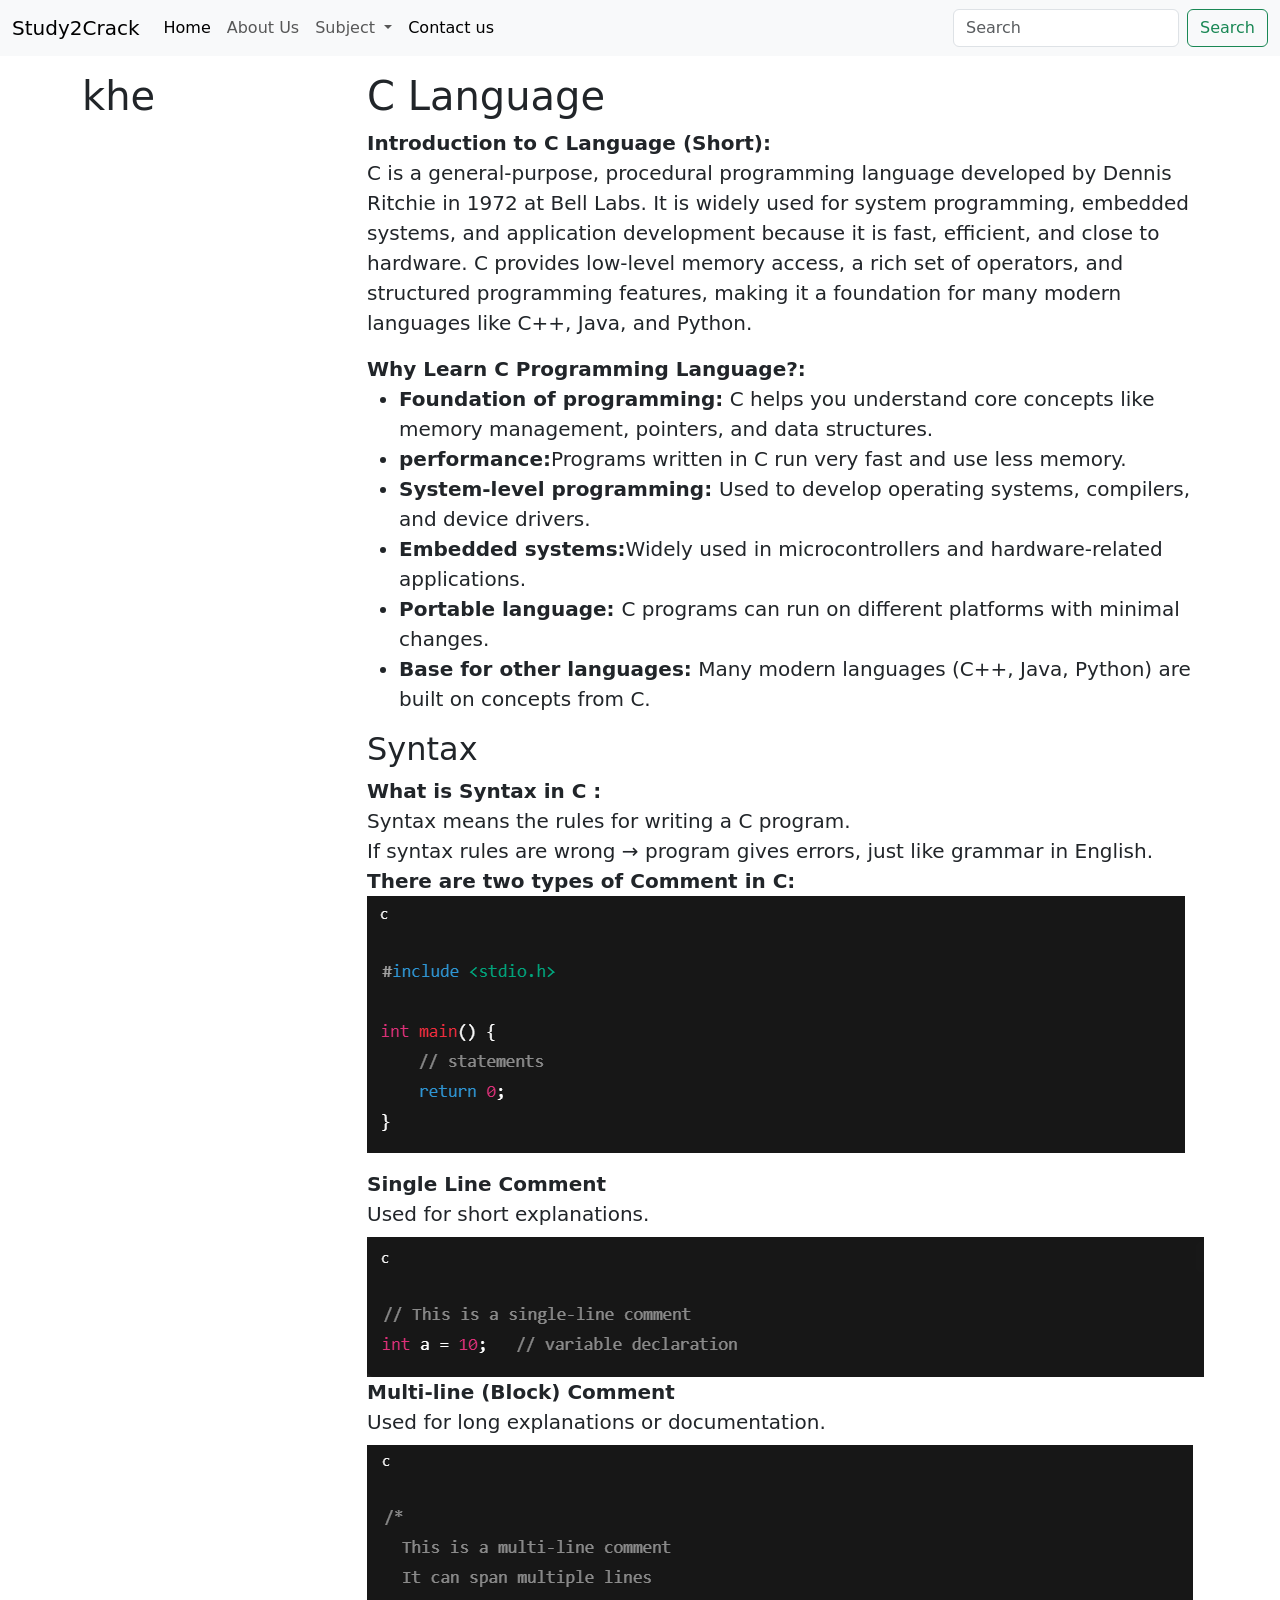
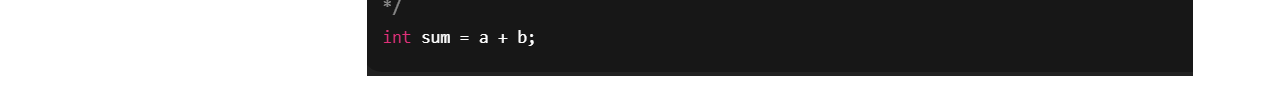
==== c.html @ bc07d354 "Basic Structure is created" ====
<!DOCTYPE html>
<html lang="en">
<head>
    <meta charset="UTF-8">
    <meta name="viewport" content="width=device-width, initial-scale=1.0">
    <title>Study2Crack</title>
     <link
      href="https://cdn.jsdelivr.net/npm/bootstrap@5.0.2/dist/css/bootstrap.min.css"
      rel="stylesheet"
      integrity="sha384-EVSTQN3/azprG1Anm3QDgpJLIm9Nao0Yz1ztcQTwFspd3yD65VohhpuuCOmLASjC"
      crossorigin="anonymous"
    />
</head>
<body>
     <nav class="navbar navbar-expand-lg navbar-light bg-light">
      <div class="container-fluid">
        <a class="navbar-brand" href="#">Study2Crack</a>
        <button
          class="navbar-toggler"
          type="button"
          data-bs-toggle="collapse"
          data-bs-target="#navbarSupportedContent"
          aria-controls="navbarSupportedContent"
          aria-expanded="false"
          aria-label="Toggle navigation">
          <span class="navbar-toggler-icon"></span>
        </button>
        <div class="collapse navbar-collapse" id="navbarSupportedContent">
          <ul class="navbar-nav me-auto mb-2 mb-lg-0">
            <li class="nav-item">
              <a class="nav-link active" aria-current="page" href="#">Home</a>
            </li>
            <li class="nav-item">
              <a class="nav-link" href="about.html">About Us</a>
            </li>
            <li class="nav-item dropdown">
              <a
                class="nav-link dropdown-toggle"
                href="#"
                id="navbarDropdown"
                role="button"
                data-bs-toggle="dropdown"
                aria-expanded="false"
              >
                Subject
              </a>
              <ul class="dropdown-menu" aria-labelledby="navbarDropdown">
                <li><a class="dropdown-item" href="c.html">C</a></li>
                <li><a class="dropdown-item" href="c_sharp.html">C#</a></li>
                <li><a class="dropdown-item" href="sql.html">SQL</a></li>
                <li><a class="dropdown-item" href="html.html">HTML</a></li>
                <li><a class="dropdown-item" href="css.html">CSS</a></li>
                <li><a class="dropdown-item" href="javascript.html">Java Script</a></li>
              </ul>
            </li>
            <li class="nav-item">
              <a class="nav-link active" aria-current="page" href="contact.html"
                >Contact us</a
              >
            </li>
          </ul>
          <form class="d-flex">
            <input
              class="form-control me-2"
              type="search"
              placeholder="Search"
              aria-label="Search"
            />
            <button class="btn btn-outline-success" type="submit">
              Search
            </button>
          </form>
        </div>
      </div>
    </nav>


    <div class="container mt-3">
            <div class="row">
                <div class="col-md-3">
                    <h1>khe
                    </h1>
                </div>
                 <div class="col-md-9">
                    <h1>C Language</h1>
                    <div class="fs-5">
                        <b>Introduction to C Language (Short): </b> <br>
                        <p>
                            C is a general-purpose, procedural programming language developed by Dennis Ritchie in 1972 at Bell Labs. It is widely used for system programming, embedded systems, and application development because it is fast, efficient, and close to hardware. C provides low-level memory access, a rich set of operators, and structured programming features, making it a foundation for many modern languages like C++, Java, and Python.
                        </p>
                    </div>
                    <div class="fs-5">
                        <b>Why Learn C Programming Language?: </b> <br>
                        <ul>
                            <li><b>Foundation of programming:</b> C helps you understand core concepts like memory management, pointers, and data structures.</li>
                            <li><b>performance:</b>Programs written in C run very fast and use less memory.</li>
                            <li><b>System-level programming: </b>Used to develop operating systems, compilers, and device drivers.</li>
                            <li><b>Embedded systems:</b>Widely used in microcontrollers and hardware-related applications.</li>
                            <li><b>Portable language: </b>C programs can run on different platforms with minimal changes.</li>
                            <li><b>Base for other languages:</b> Many modern languages (C++, Java, Python) are built on concepts from C.</li>
                        </ul> 
                    </div>
                    <div>
                        <h2>Syntax</h2>
                        <p class="fs-5"><b>What is Syntax in C :</b> <br>
                            Syntax means the rules for writing a C program. <br>
                            If syntax rules are wrong → program gives errors, just like grammar in English. <br>
                            <b>There are two types of Comment in C:</b>
                            <img src="img/C_Syntax.png" alt="">
                            <dl class="fs-5">
                                 <dt>Single Line Comment</dt>
                                <dd>Used for short explanations.</dd>
                                <img src="img/Single_comment.png" alt="">
                                <dt>Multi-line (Block) Comment</dt>
                                <dd>Used for long explanations or documentation.</dd>
                                <img src="img/Mult_Line_comment.png" alt="">
                            </dl>
                        </p>
                    </div>
                </div>
                
            </div>
        </div>



















    <script
      src="https://cdn.jsdelivr.net/npm/@popperjs/core@2.9.2/dist/umd/popper.min.js"
      integrity="sha384-IQsoLXl5PILFhosVNubq5LC7Qb9DXgDA9i+tQ8Zj3iwWAwPtgFTxbJ8NT4GN1R8p"
      crossorigin="anonymous"
    ></script>
    <script
      src="https://cdn.jsdelivr.net/npm/bootstrap@5.0.2/dist/js/bootstrap.min.js"
      integrity="sha384-cVKIPhGWiC2Al4u+LWgxfKTRIcfu0JTxR+EQDz/bgldoEyl4H0zUF0QKbrJ0EcQF"
      crossorigin="anonymous"
    ></script>
</body>
</html>
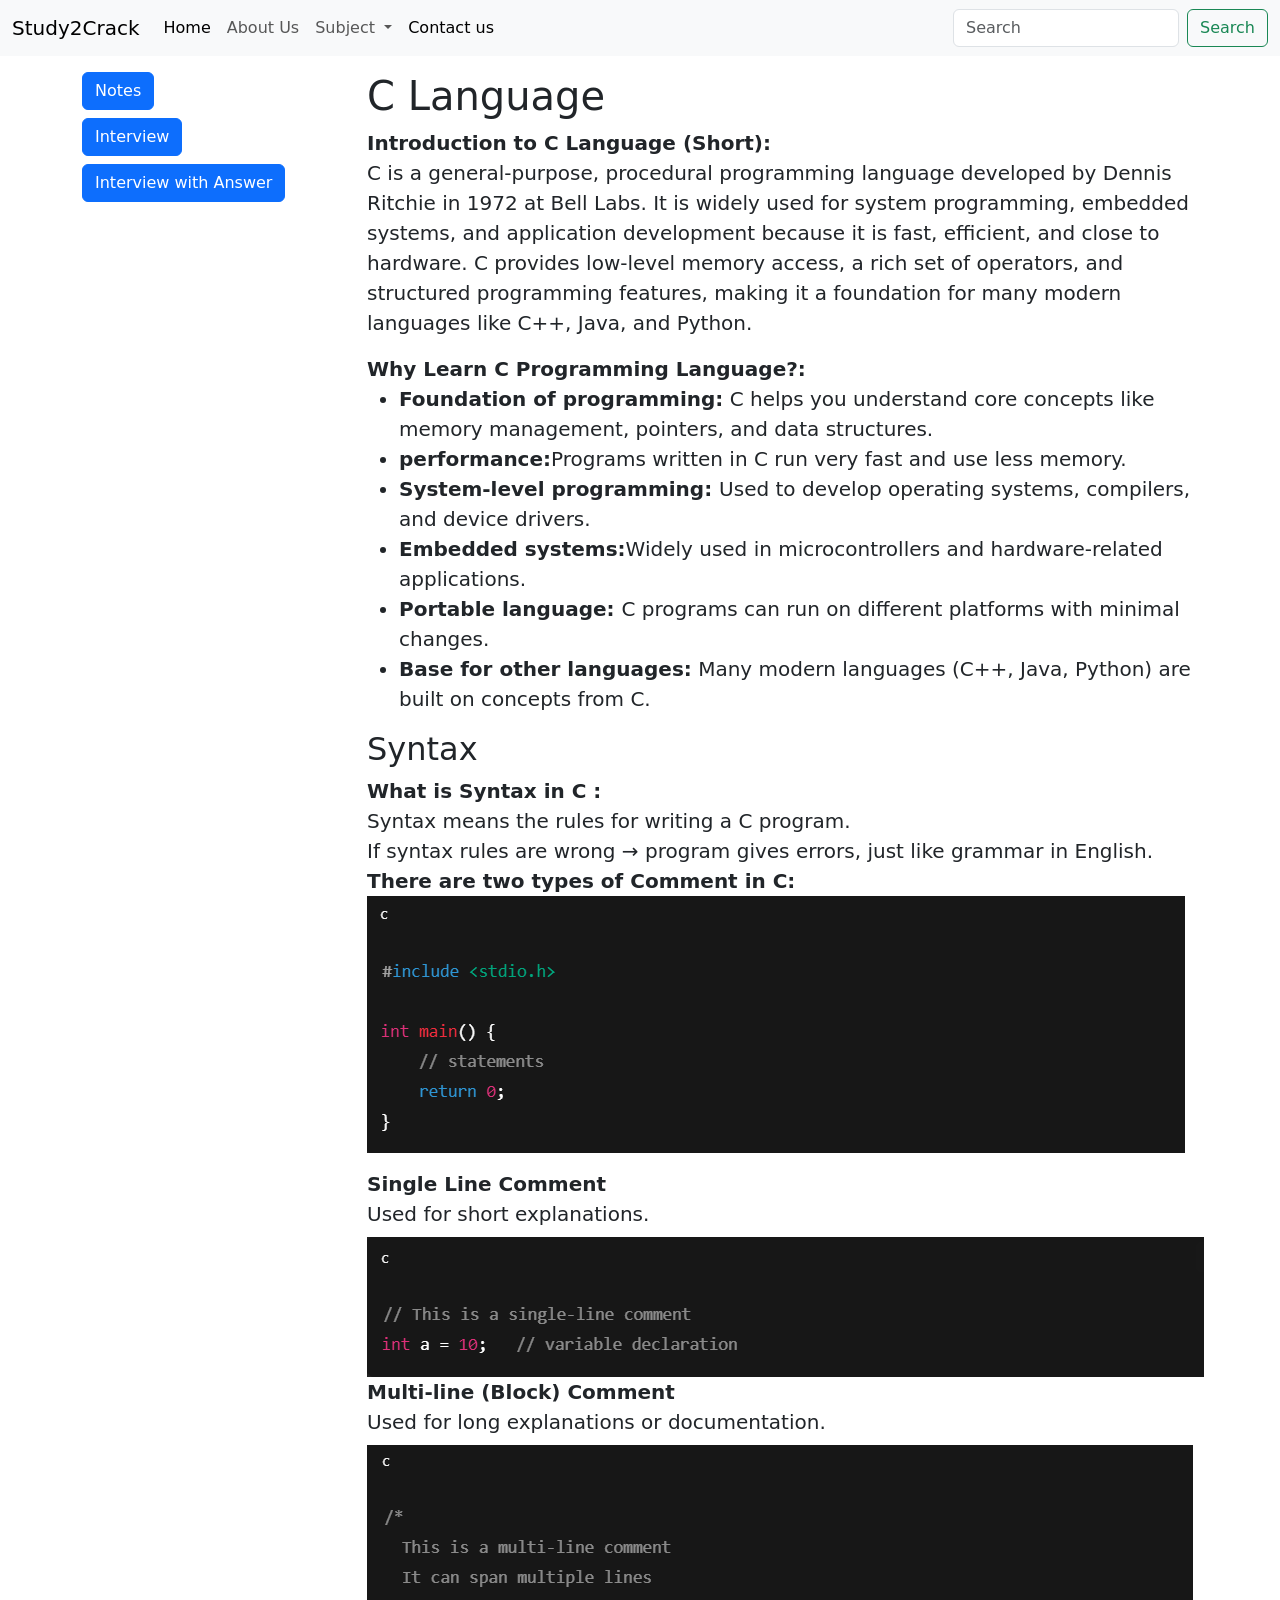
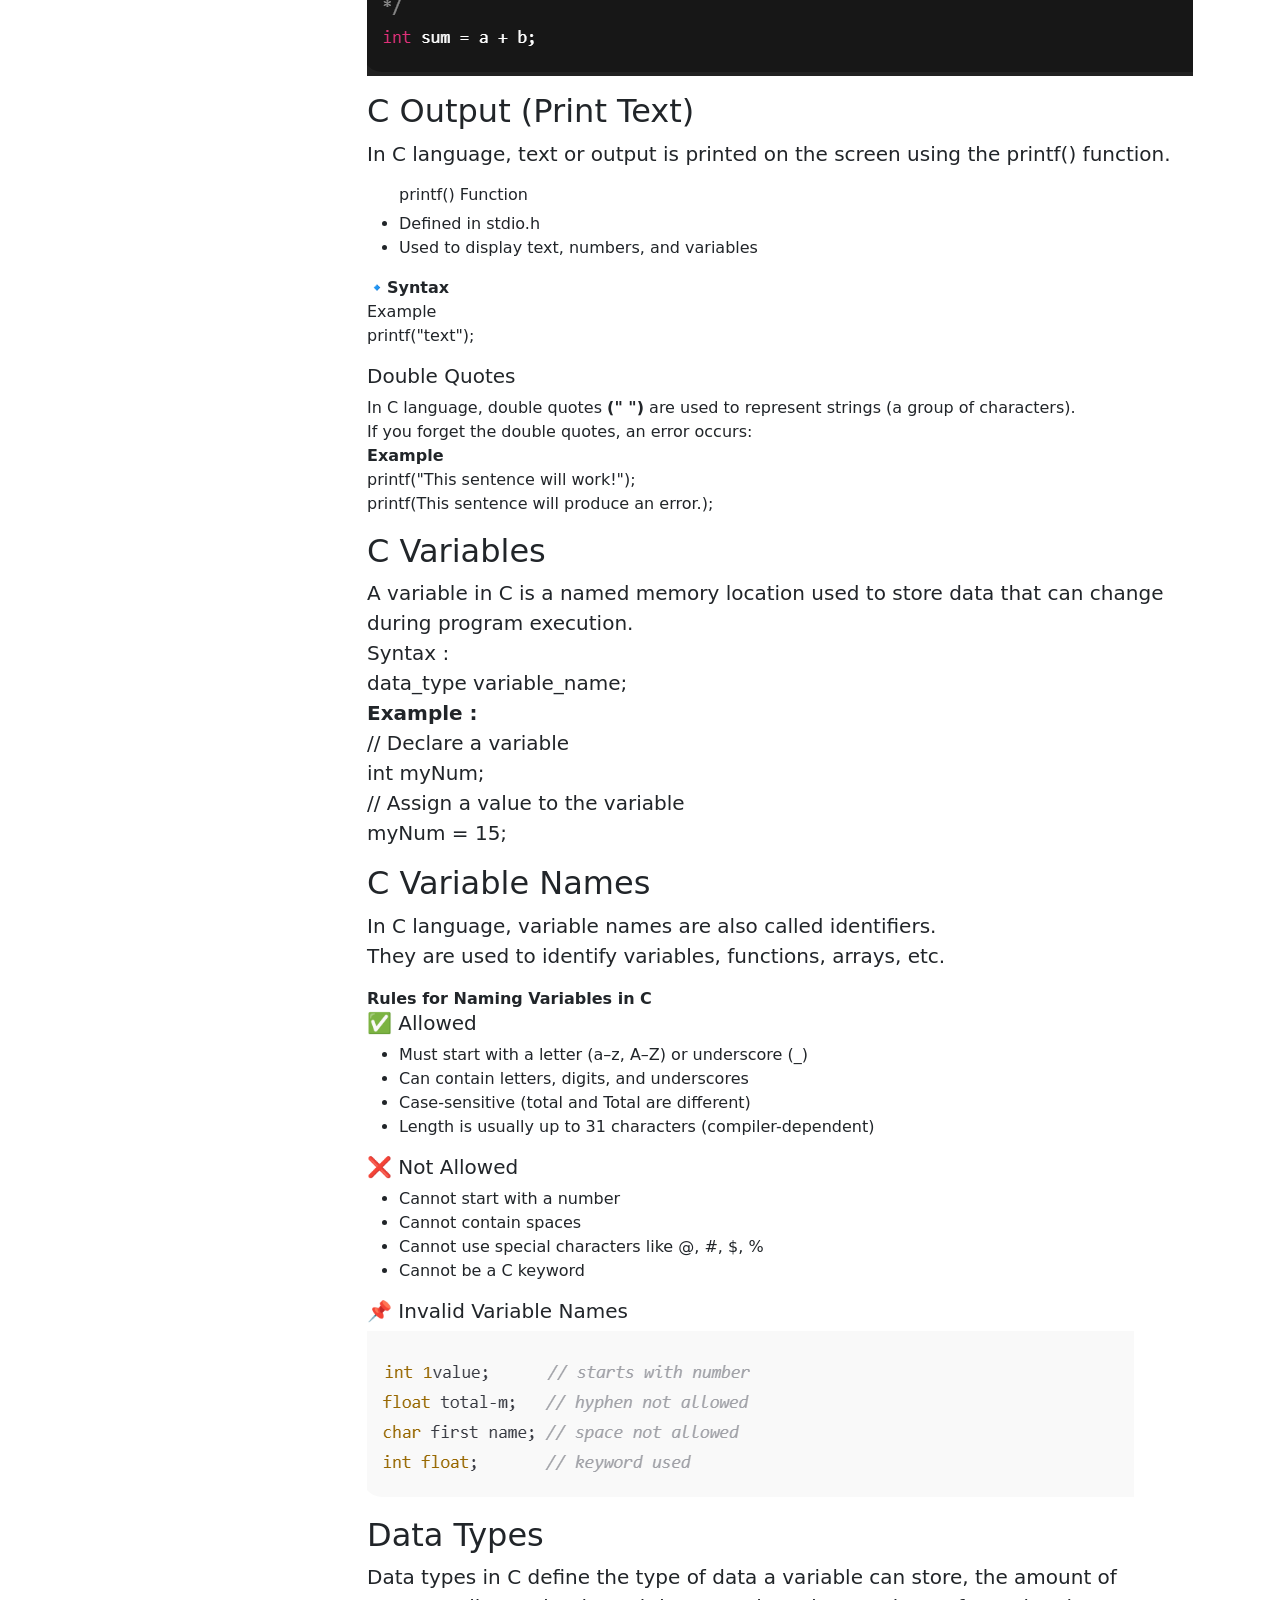
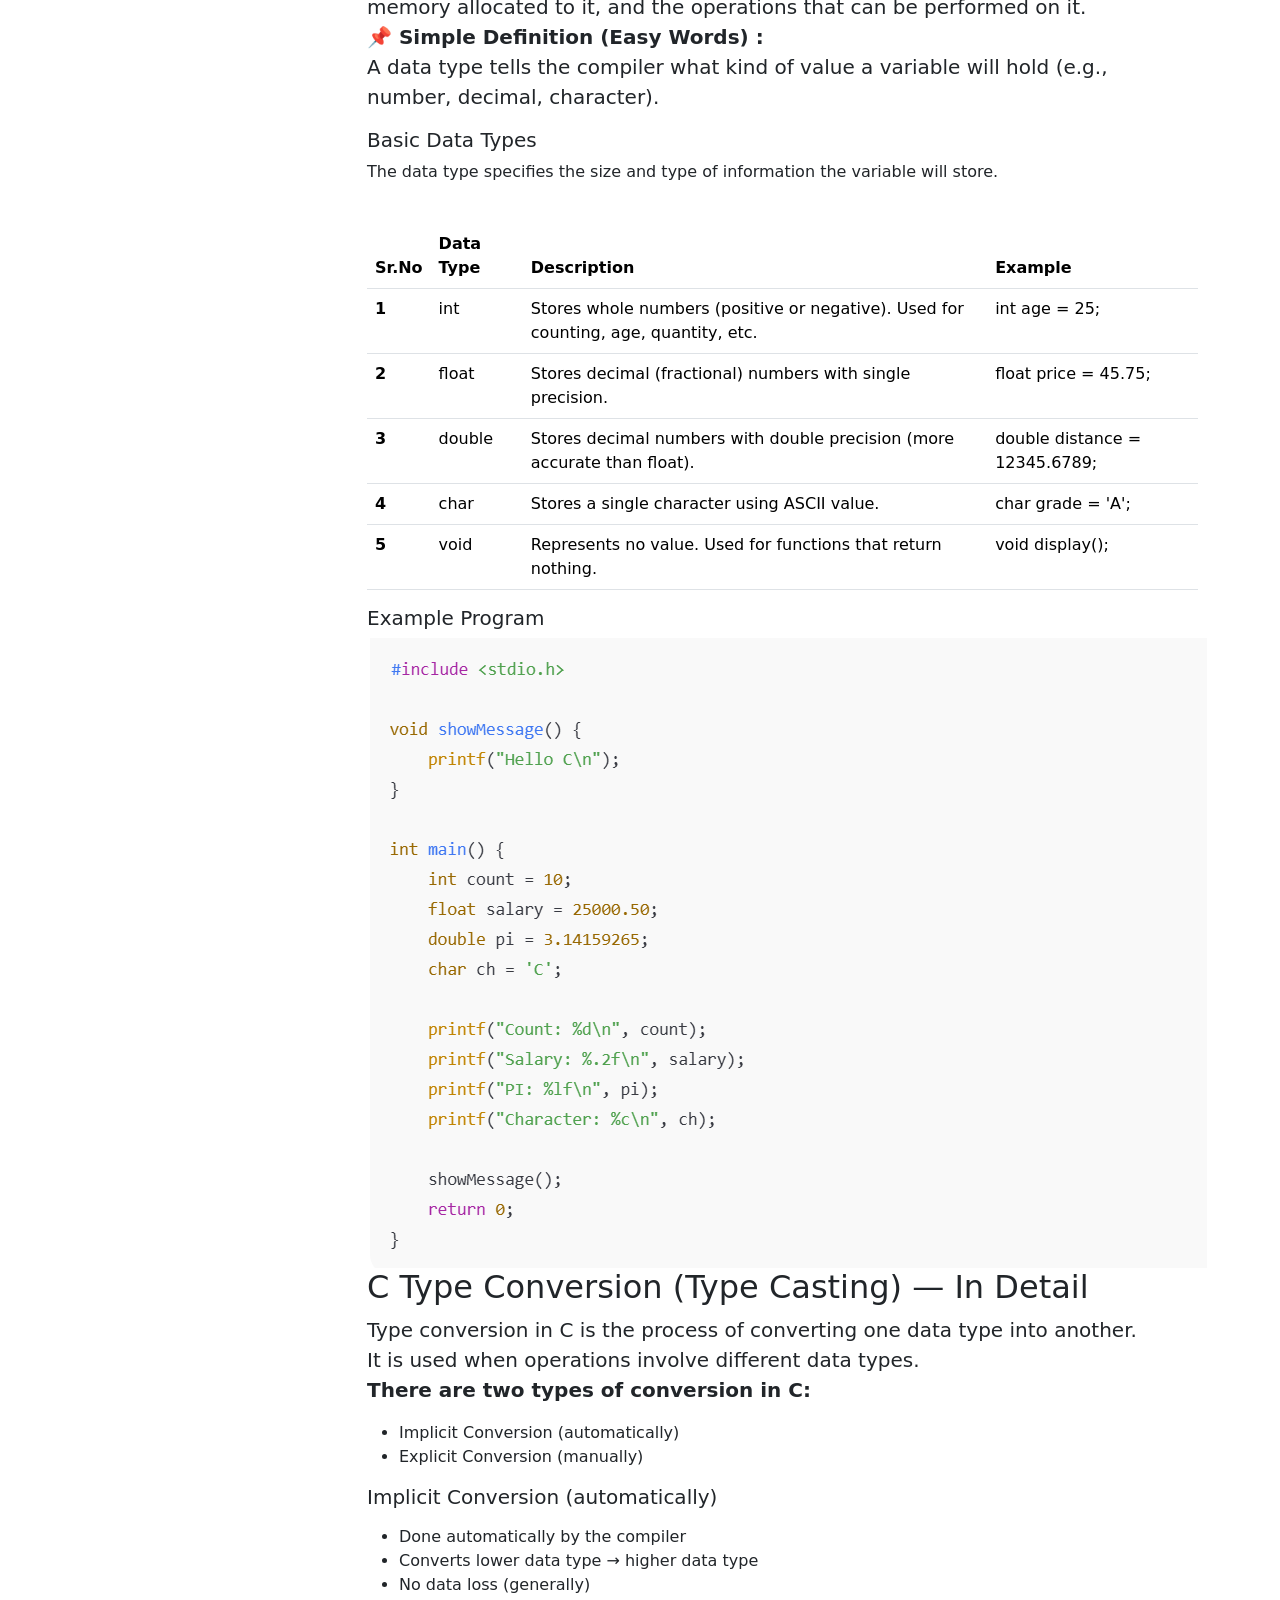
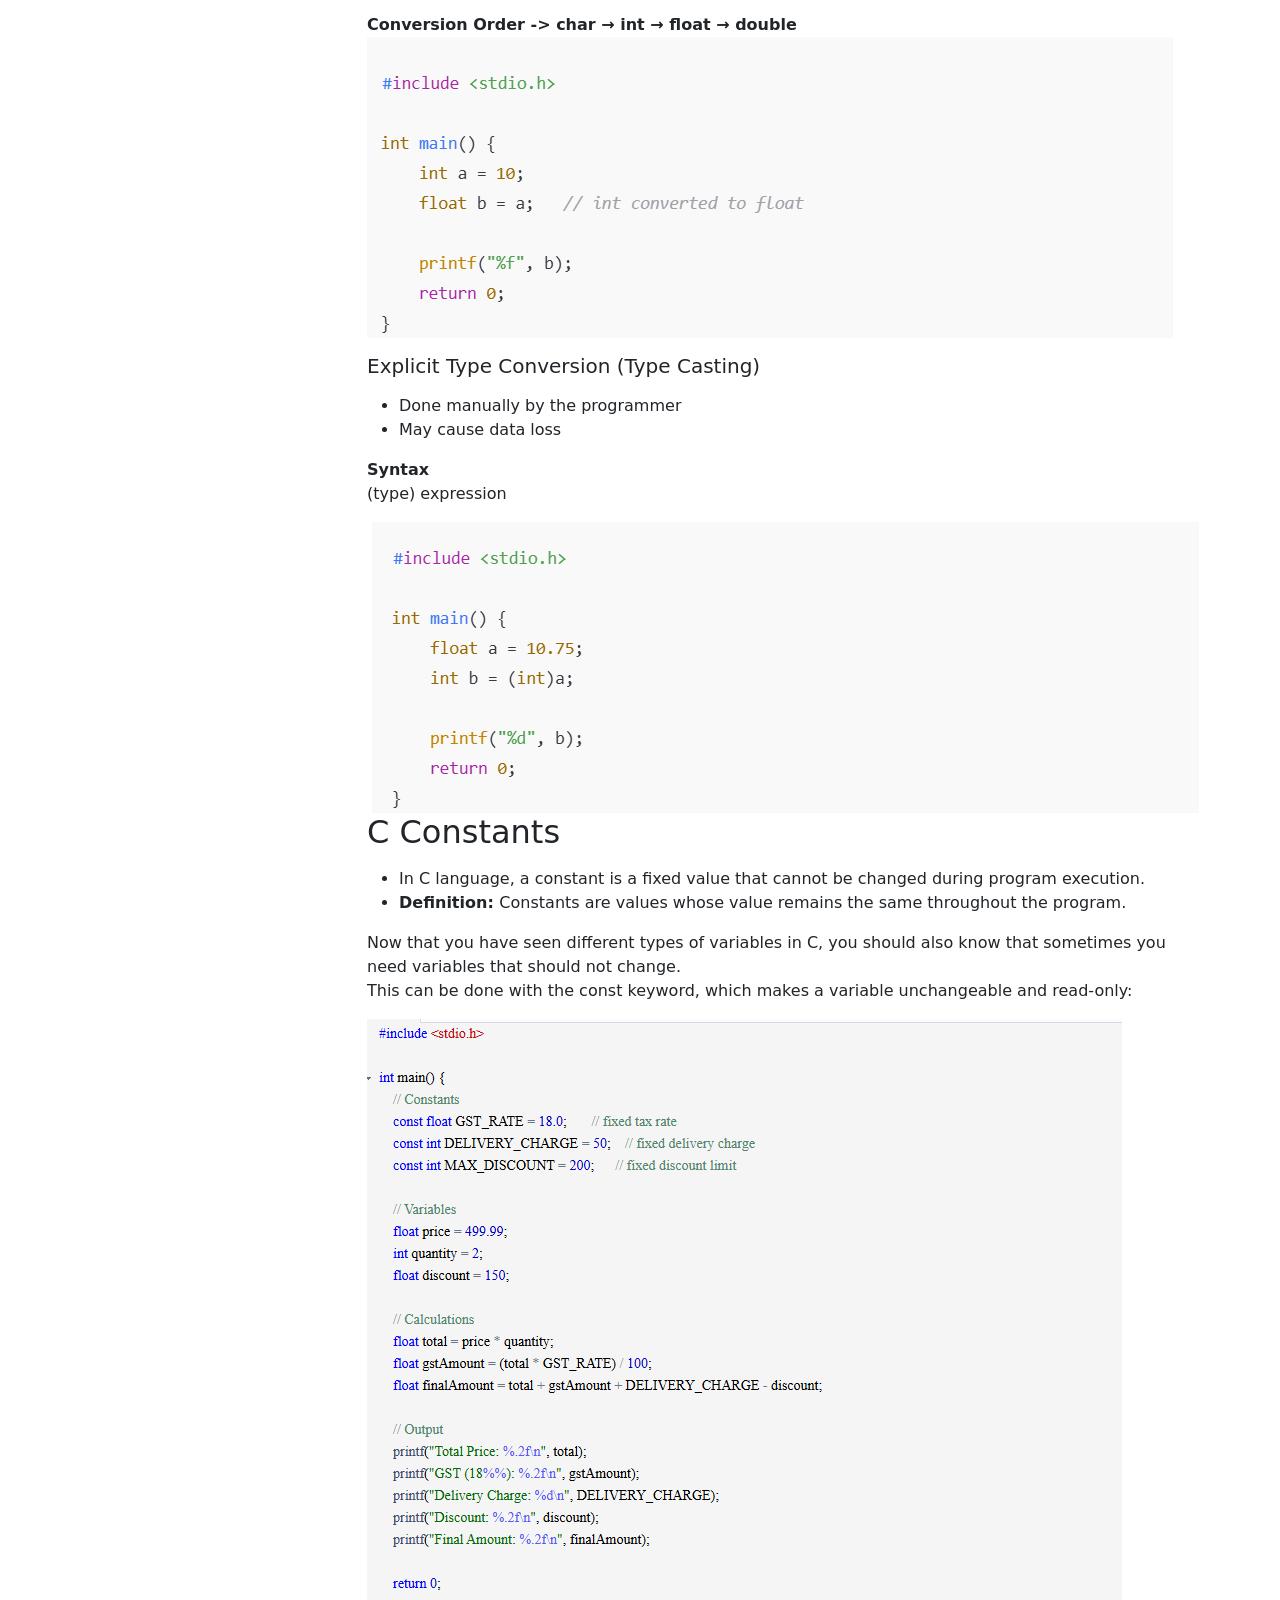
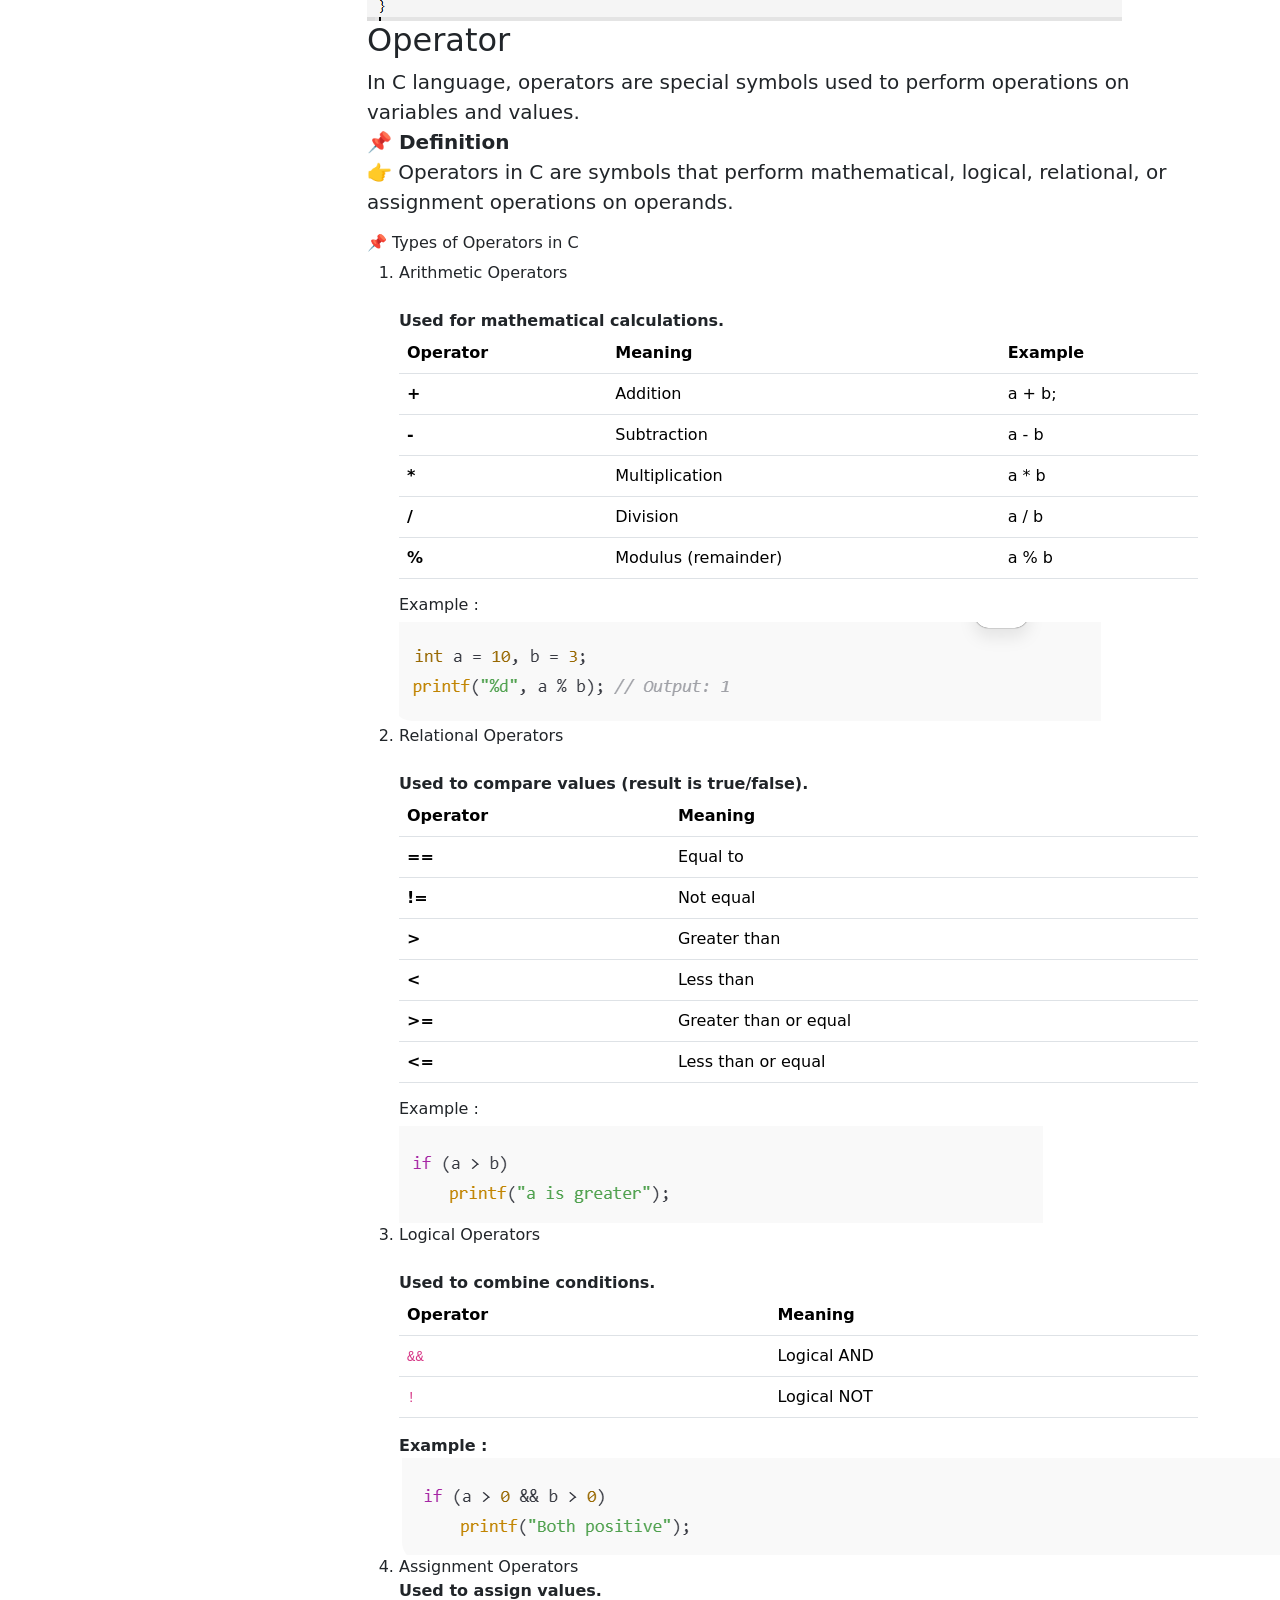
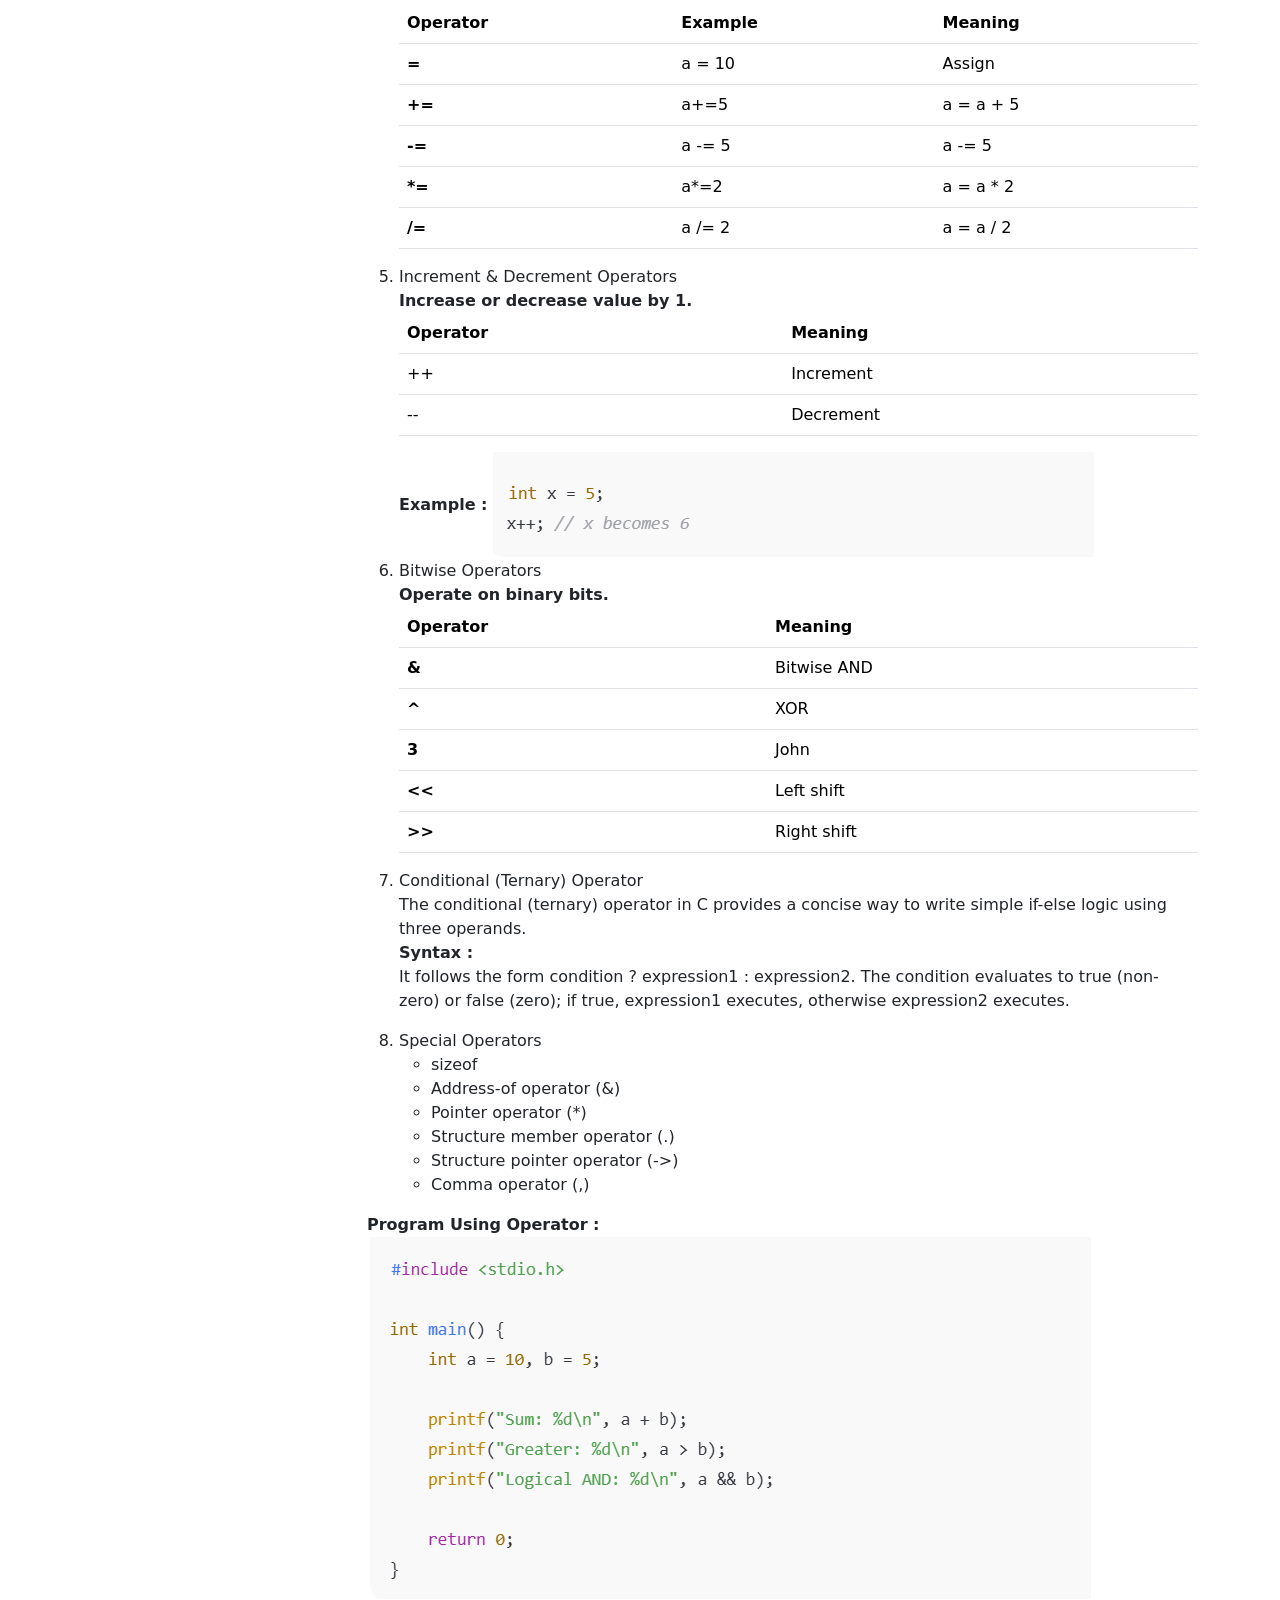
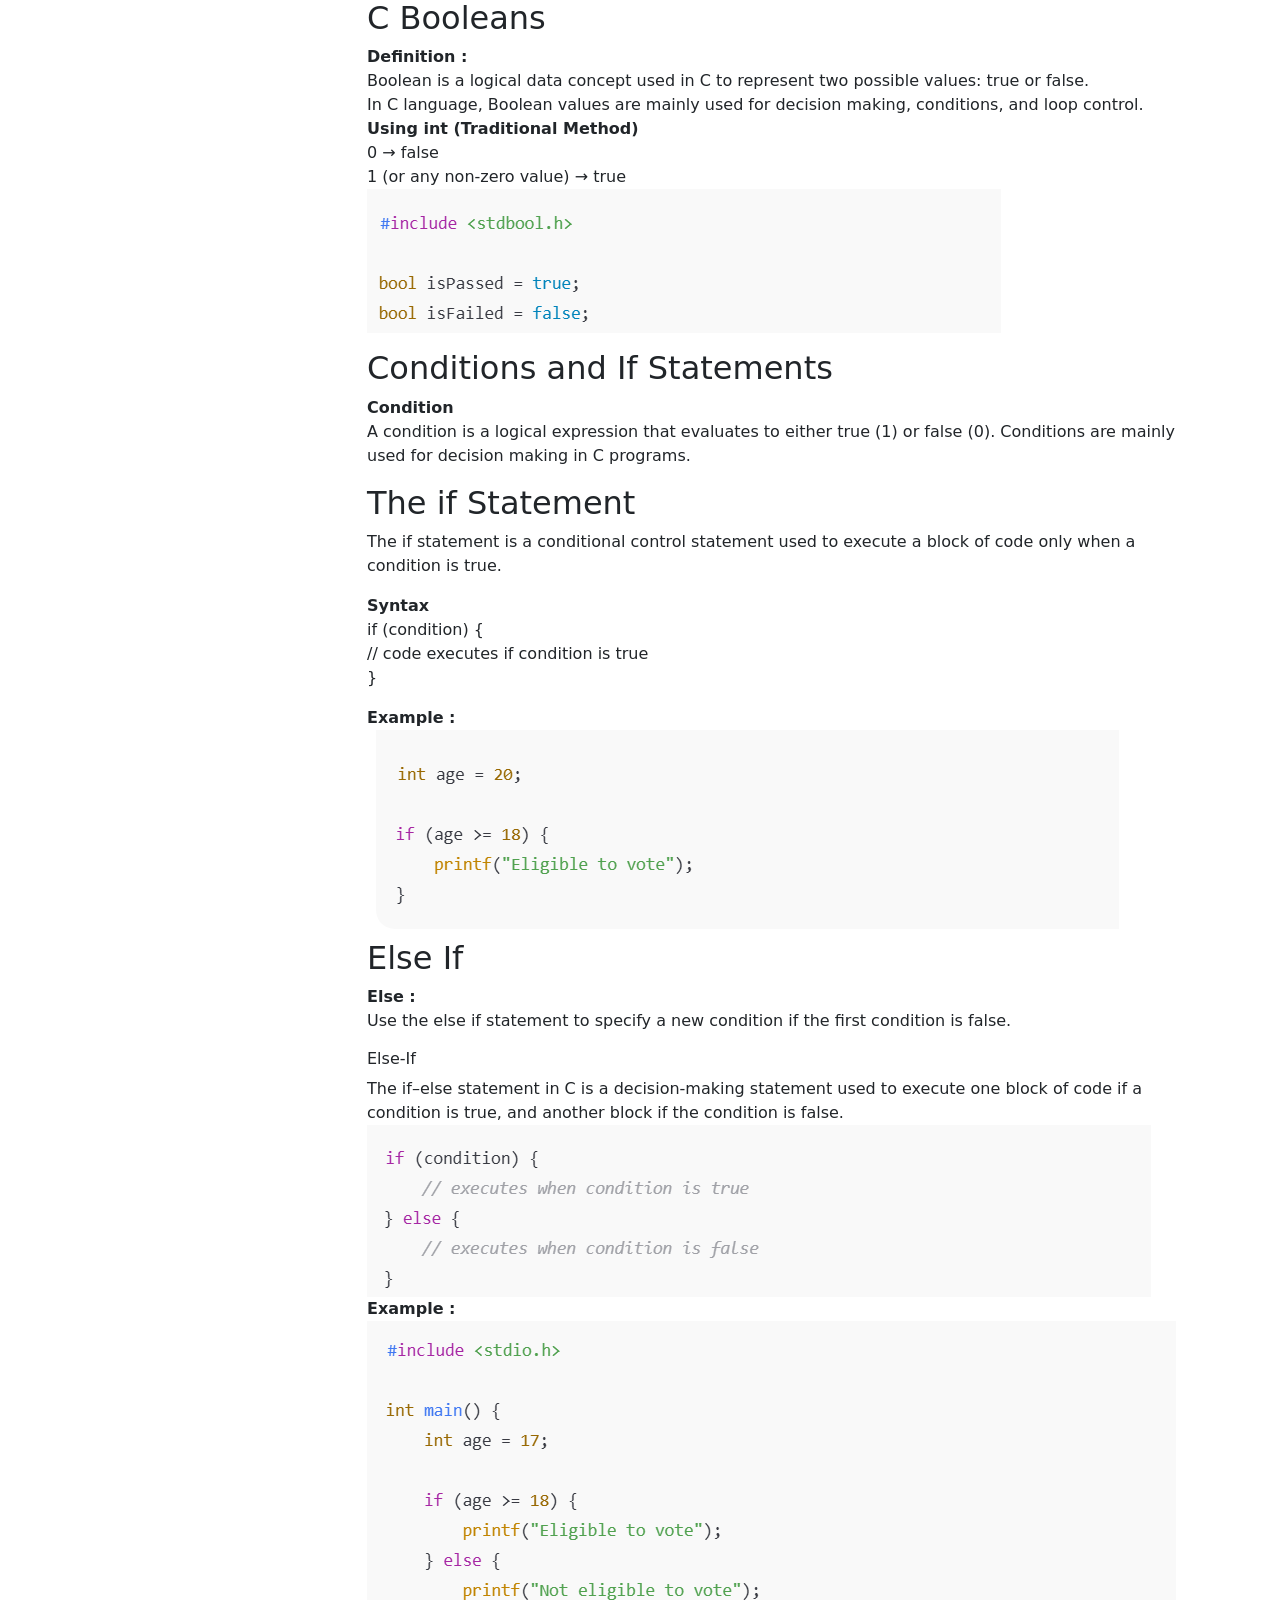
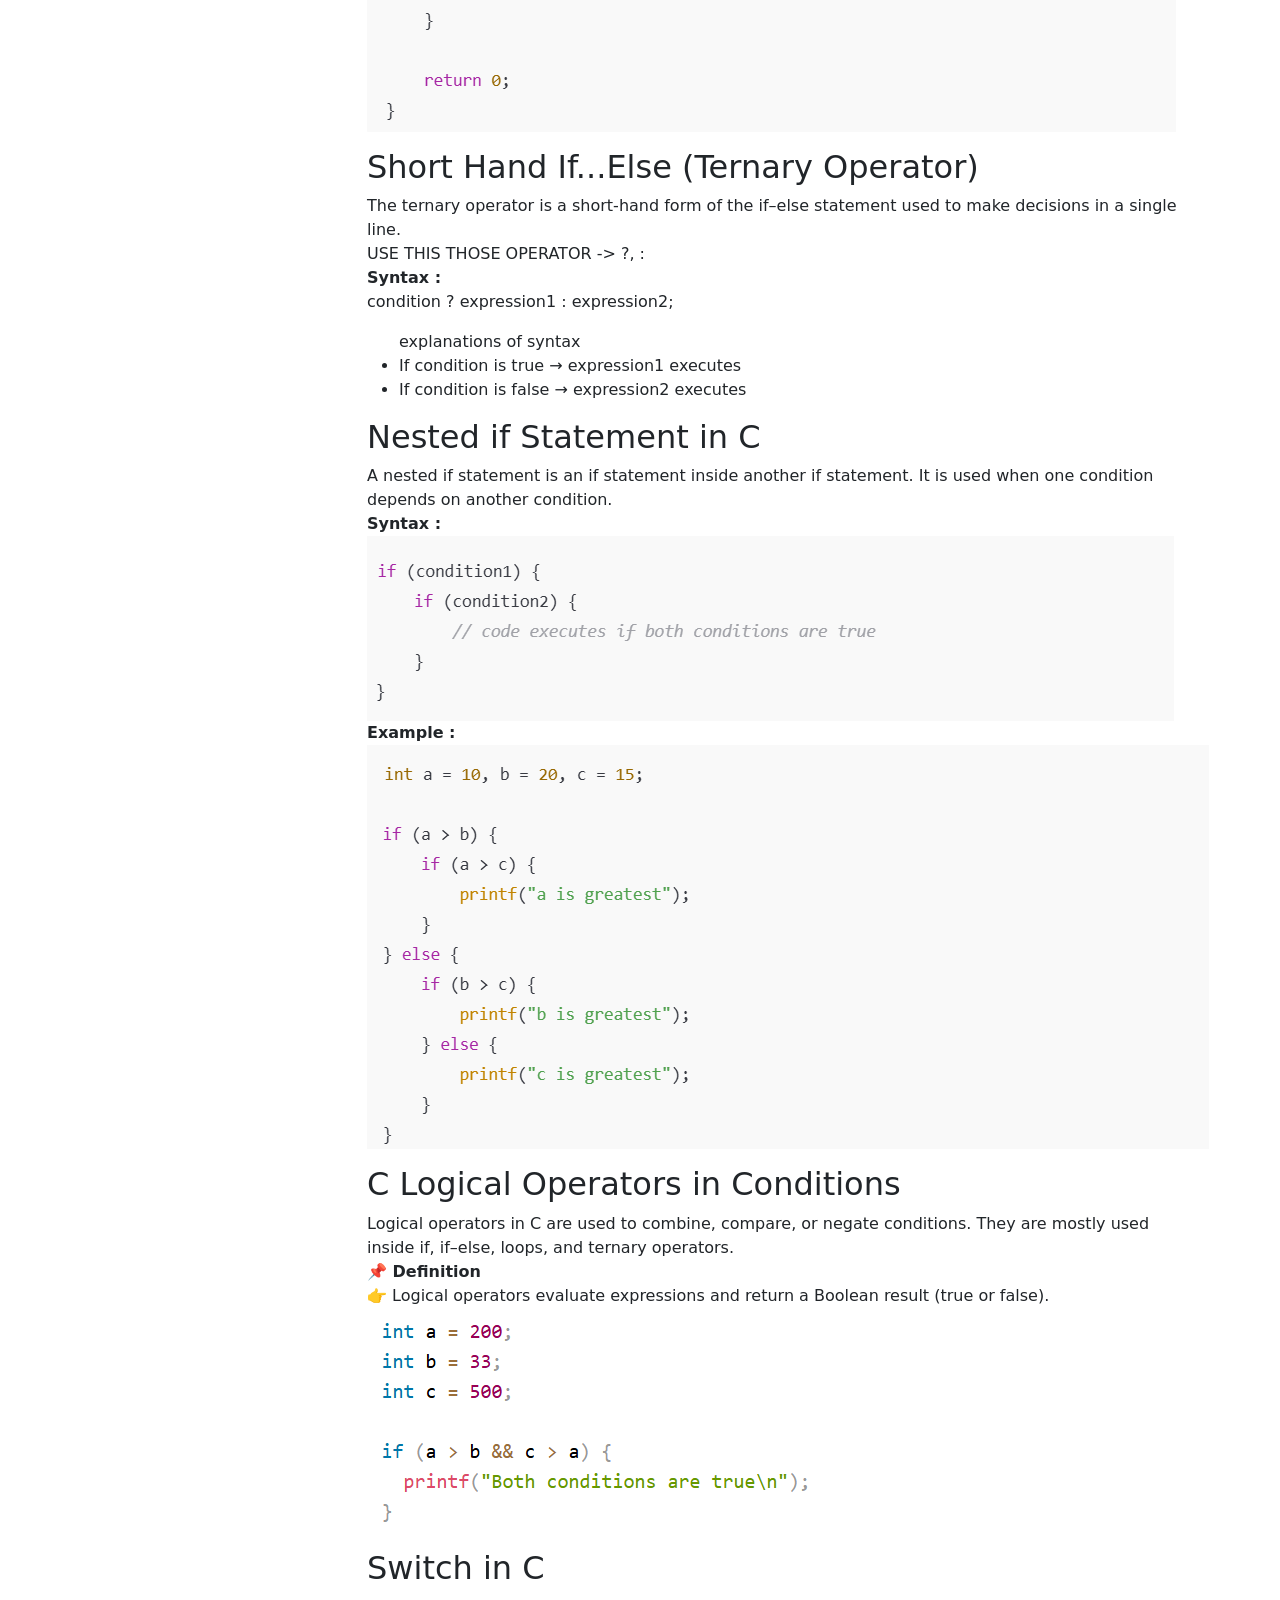
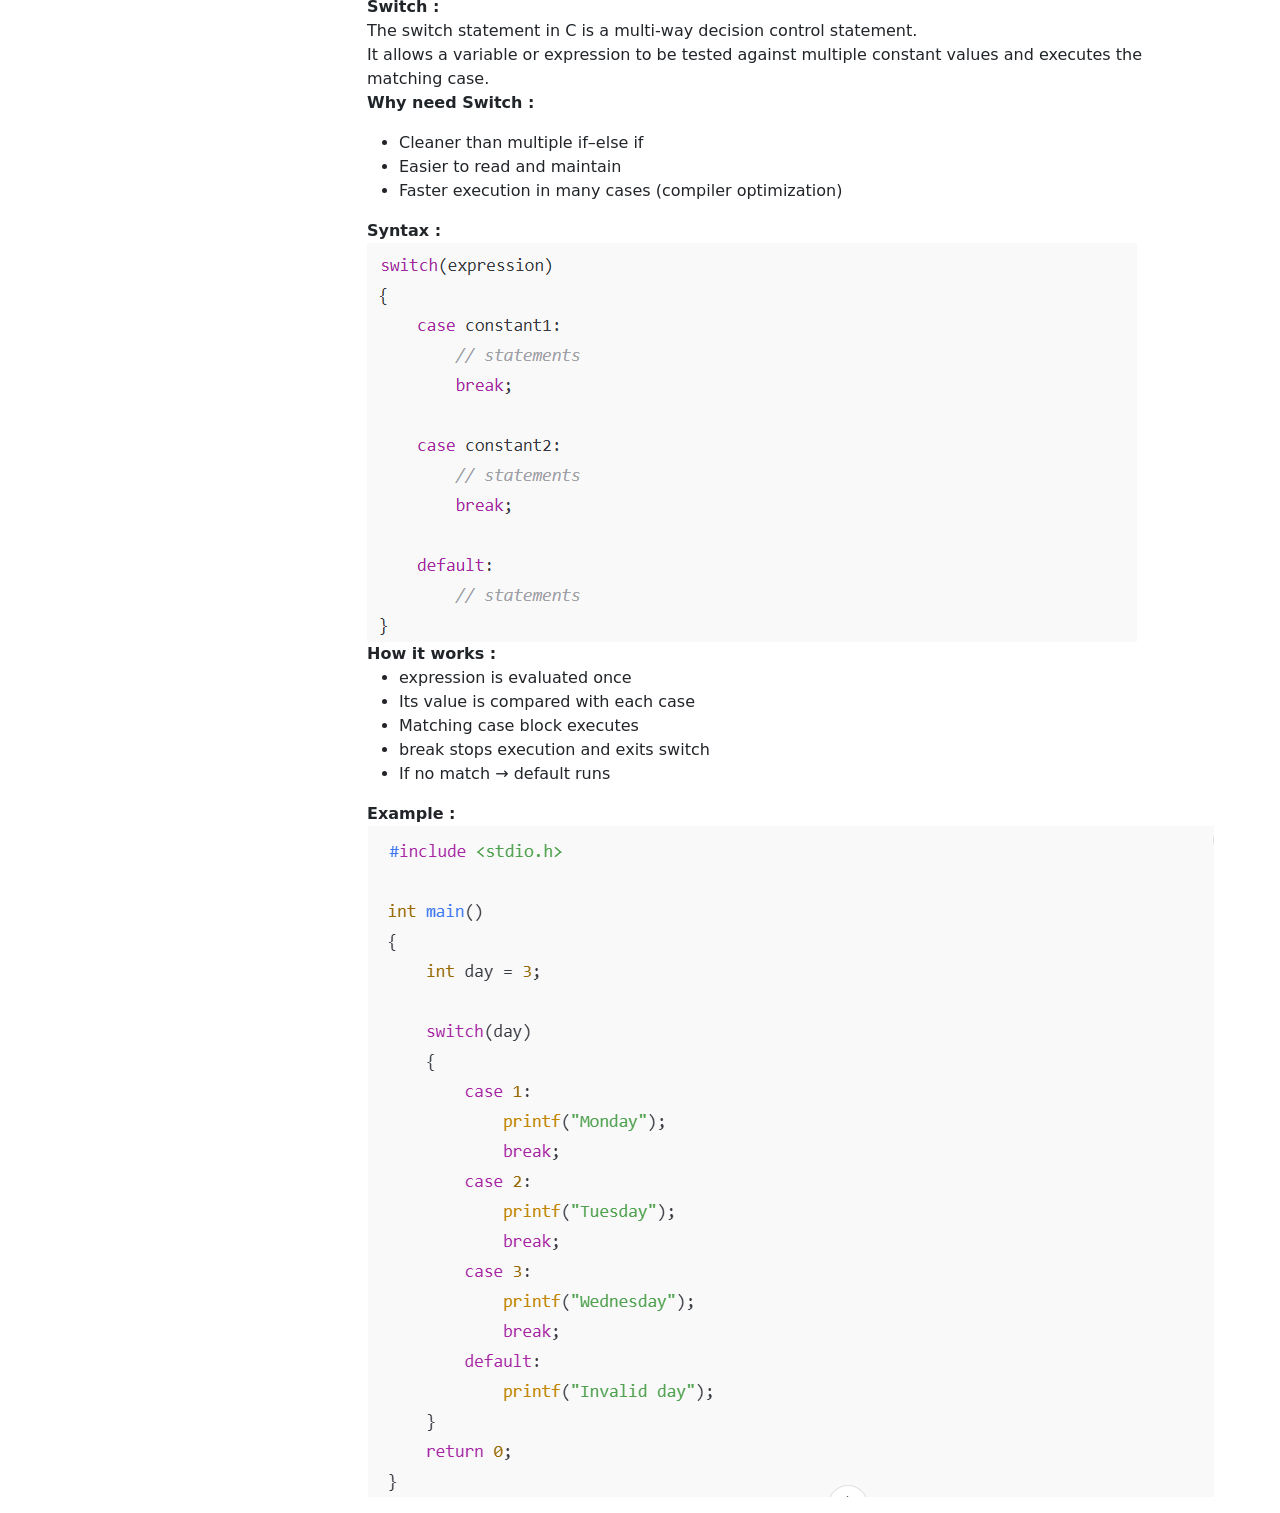
==== commit 079c2e91: "add" ====
--- a/c.html
+++ b/c.html
@@ -28,7 +28,7 @@
         <div class="collapse navbar-collapse" id="navbarSupportedContent">
           <ul class="navbar-nav me-auto mb-2 mb-lg-0">
             <li class="nav-item">
-              <a class="nav-link active" aria-current="page" href="#">Home</a>
+              <a class="nav-link active" aria-current="page" href="index.html">Home</a>
             </li>
             <li class="nav-item">
               <a class="nav-link" href="about.html">About Us</a>
@@ -78,8 +78,11 @@
     <div class="container mt-3">
             <div class="row">
                 <div class="col-md-3">
-                    <h1>khe
-                    </h1>
+                    <div class="d-grid gap-2">
+                    <a href=""><button class="btn btn-primary" type="button">Notes</button></a>
+                    <a href="c_interviwe_q.html"><button class="btn btn-primary" type="button">Interview</button></a>
+                    <a href=""><button class="btn btn-primary" type="button">Interview with Answer</button></a>
+                  </div>
                 </div>
                  <div class="col-md-9">
                     <h1>C Language</h1>
@@ -117,8 +120,525 @@
                             </dl>
                         </p>
                     </div>
-                </div>
+                     <div>
+                      <h2>C Output (Print Text)</h2>
+                      <p class="fs-5">
+                        In C language, text or output is printed on the screen using the printf() function. <br>
+                        <ul>
+                          <h6>printf() Function</h6>
+                          <li>Defined in stdio.h</li>
+                          <li>Used to display text, numbers, and variables</li>
+                        </ul>
+                        <b>🔹Syntax</b> <br>
+                        Example <br> printf("text");
+                      </p>
+                      <h5>Double Quotes</h5>
+                      <p>
+                        In C language, double quotes <b>(" ")</b> are used to represent strings (a group of characters). <br>
+                        If you forget the double quotes, an error occurs: <br>
+                        <b>Example</b> <br>
+                        printf("This sentence will work!"); <br>
+                        printf(This sentence will produce an error.);   
+                      </p>
+
+                    </div>
+                    <div>
+                      <h2>C Variables</h2>
+                      <p class="fs-5">
+                        A variable in C is a named memory location used to store data that can change during program execution. <br>
+                        Syntax : <br>
+                        data_type variable_name; <br>
+                        <b>Example :</b> <br>
+                        // Declare a variable <br>
+                          int myNum;<br>
+                        // Assign a value to the variable <br>
+                        myNum = 15; <br>
+                      </p>
+                    </div>
+                    <div>
+                      <h2>C Variable Names</h2>
+                      <p class="fs-5">
+                        In C language, variable names are also called identifiers. <br>
+                        They are used to identify variables, functions, arrays, etc.
+                      </p>
+                      <b>Rules for Naming Variables in C</b> <br>
+                      <h5>✅ Allowed</h5>
+                      <ul>
+                        <li>Must start with a letter (a–z, A–Z) or underscore (_)</li>
+                        <li>Can contain letters, digits, and underscores</li>
+                        <li>Case-sensitive (total and Total are different)</li>
+                        <li>Length is usually up to 31 characters (compiler-dependent)</li>
+                      </ul>
+                      <h5>❌ Not Allowed</h5>
+                      <ul>
+                        <li>Cannot start with a number</li>
+                        <li>Cannot contain spaces</li>
+                        <li>Cannot use special characters like @, #, $, %</li>
+                        <li>Cannot be a C keyword</li>
+                      </ul>
+                      <h5>📌 Invalid Variable Names</h5>
+                      <img src="img/Variable_example.png" alt="">
+                    </div>
+
+                    <!-- Data Types -->
+                    <section>
+                      <div>
+                        <h2>Data Types</h2>
+                        <p class="fs-5">
+                          Data types in C define the type of data a variable can store, the amount of memory allocated to it, and the operations that can be performed on it. <br>
+                          <b>📌 Simple Definition (Easy Words) :</b> <br>
+                          A data type tells the compiler what kind of value a variable will hold
+                          (e.g., number, decimal, character).
+                        </p>
+                        <h5>Basic Data Types</h5>
+                        <p>The data type specifies the size and type of information the variable will store.</p> <br>
+                        <table class="table table-hover">
+                                  <thead>
+                                    <tr>
+                                      <th scope="col">Sr.No</th>
+                                      <th scope="col">Data Type</th>
+                                      <th scope="col">Description</th>
+                                      <th scope="col">Example</th>
+                                    </tr>
+                                  </thead>
+                                  <tbody>
+                                    <tr>
+                                      <th scope="row">1</th>
+                                      <td>int</td>
+                                      <td>Stores whole numbers (positive or negative). Used for counting, age, quantity, etc.</td>
+                                      <td>int age = 25;</td>
+                                    </tr>
+                                    <tr>
+                                      <th scope="row">2</th>
+                                      <td>float</td>
+                                      <td>Stores decimal (fractional) numbers with single precision.</td>
+                                      <td>float price = 45.75;</td>
+                                    </tr>
+                                    <tr>
+                                      <th scope="row">3</th>
+                                      <td>double</td>
+                                      <td>Stores decimal numbers with double precision (more accurate than float).</td>
+                                      <td>double distance = 12345.6789;</td>
+                                    </tr>
+                                    <tr>
+                                      <th scope="row">4</th>
+                                      <td>char</td>
+                                      <td>Stores a single character using ASCII value.</td>
+                                      <td>char grade = 'A';</td>
+                                    </tr>
+                                    <tr>
+                                      <th scope="row">5</th>
+                                      <td>void</td>
+                                      <td>Represents no value. Used for functions that return nothing.</td>
+                                      <td>void display();</td>
+                                    </tr>
+                                  </tbody>
+                                </table>
+                                <h5>Example Program</h5>
+                                <img src="img/variable_example1.png" alt="">
+                      </div>
+                    </section>  
+
+                    <!-- C Type Conversion (Type Casting) — In Detail -->
+                    <section>
+                      <div>
+                        <h2>C Type Conversion (Type Casting) — In Detail</h2>
+                        <p class="fs-5">
+                            Type conversion in C is the process of converting one data type into another. <br>
+                            It is used when operations involve different data types. <br>
+                            <b>There are two types of conversion in C:</b>
+                            <ul>
+                              <li>Implicit Conversion (automatically)</li>
+                              <li>Explicit Conversion (manually)</li>
+                            </ul>
+                          </p>
+                      </div>
+                      <div>
+                        <h5>Implicit Conversion (automatically)</h5>
+                        <p>
+                          <ul>
+                            <li>Done automatically by the compiler</li>
+                            <li>Converts lower data type → higher data type</li>
+                            <li>No data loss (generally)</li>
+                          </ul>
+                          <b>Conversion Order -> char → int → float → double</b> <br>
+                          <img src="img/Implicit Type Conversion (Automatic).png" alt="">
+                        </p>
+                        <h5>Explicit Type Conversion (Type Casting)</h5>
+                        <p class="fs-5">
+                          <ul>
+                            <li>Done manually by the programmer</li>
+                            <li>May cause data loss</li>
+                          </ul>
+                          <b>Syntax</b> <br>
+                          (type) expression
+                        </p>
+                        <img src="img/Explicit Type Conversion.png" alt="">
+                      </div>
+                    </section>
+
+                    <!-- C Constants -->
+                    <section>
+                      <div>
+                        <h2>C Constants</h2>
+                        <p class="fs-5">
+                          <ul>
+                            <li>In C language, a constant is a fixed value that cannot be changed during program execution.</li>
+                            <li><b>Definition: </b> Constants are values whose value remains the same throughout the program.</li>
+                          </ul>
+                          Now that you have seen different types of variables in C, you should also know that sometimes you need variables that should not change. <br>
+                          This can be done with the const keyword, which makes a variable unchangeable and read-only:
+                        </p>
+                        <img src="img/Constants.png" alt="">
+                      </div>
+                    </section>
+
+                    <!--Operator in c SEction  -->
+                    <section>
+                      <div>
+                        <h2>Operator</h2>
+                        <p class="fs-5">
+                          In C language, operators are special symbols used to perform operations on variables and values. <br>
+                          <b>📌 Definition </b><br>
+                          👉 Operators in C are symbols that perform mathematical, logical, relational, or assignment operations on operands.
+                         <h6>📌 Types of Operators in C</h6>
+                         <ol>
+                          <li> Arithmetic Operators</li> <br>
+                          <b>Used for mathematical calculations.</b>
+                          <table class="table">
+                              <thead>
+                                <tr>
+                                  <th scope="col">Operator</th>
+                                  <th scope="col">Meaning</th>
+                                  <th scope="col">Example</th>
+                                </tr>
+                              </thead>
+                              <tbody>
+                                <tr>
+                                  <th scope="row">+</th>		
+                                  <td>Addition</td>
+                                  <td>a + b;</td>
+                                </tr>
+                                <tr>
+                                  <th scope="row">-</th>
+                                  <td>Subtraction</td>
+                                  <td>a - b</td>
+                                </tr>
+                                <tr>
+                                  <th scope="row">*</th>
+                                  <td>Multiplication</td>
+                                  <td>a * b</td>
+                                </tr>
+                                <tr>
+                                  <th scope="row">/</th>
+                                  <td>Division</td>
+                                  <td>a / b</td>
+                                </tr>
+                                <tr>
+                                  <th scope="row">%</th>
+                                  <td>Modulus (remainder)</td>
+                                  <td>a % b</td>
+                                </tr>
+                              </tbody>
+                          </table>
+                          <h6>Example :</h6>
+                              <img src="img/Arithmetic Operators.png" alt="">
                 
+
+                          <li> Relational Operators</li><br>
+                          <b>Used to compare values (result is true/false).</b>
+                          <table class="table table-hover">
+                            <thead>
+                              <tr>
+                                <th scope="col">Operator</th>
+                                <th scope="col">Meaning</th>
+                              </tr>
+                            </thead>
+                            <tbody>
+                              <tr>
+                                <th scope="row">==</th>
+                                <td>Equal to</td>
+                              </tr>
+                              <tr>
+                                <th scope="row">!=</th>
+                                <td>Not equal</td>
+                              </tr>
+                              <tr>
+                                <th scope="row">></th>
+                                <td>Greater than</td>
+                              </tr>
+                              <tr>
+                                <th scope="row">&lt;</th>
+                                <td>Less than</td>
+                              </tr>
+                              <tr>
+                                <th scope="row">>=</th>
+                                <td> Greater than or equal</td>
+                              </tr>
+                              <tr>
+                                <th scope="row">&lt;=</th>
+                                <td>Less than or equal</td>
+                              </tr>
+                            </tbody>
+                          </table>
+                          <h6>Example :</h6>
+                          <img src="img/Relational Operators.png" alt="">
+
+                          <li> Logical Operators</li><br>
+                          <b>Used to combine conditions.</b>
+                              <table class="table table-hover">
+                                <thead>
+                                    <tr>
+                                        <th>Operator</th>
+                                        <th>Meaning</th>
+                                    </tr>
+                                </thead>
+                                <tbody>
+                                    <tr>
+                                        <td><code>&amp;&amp;</code></td>
+                                        <td>Logical AND</td>
+                                    </tr>
+                                    <tr>
+                                        <td><code>!</code></td>
+                                        <td>Logical NOT</td>
+                                    </tr>
+                                </tbody>
+                            </table>
+                            <b>Example :</b>
+                            <img src="img/Logical Operators.png" alt="">
+
+
+                          <li> Assignment Operators</li>
+                          <b>Used to assign values.</b>
+                              <table class="table table-hover">
+                                <thead>
+                                  <tr>
+                                    <th scope="col">Operator</th>
+                                    <th scope="col">Example</th>
+                                    <th scope="col">Meaning</th>
+                                  </tr>
+                                </thead>
+                                <tbody>
+                                  <tr>
+                                    <th scope="row">=</th>
+                                    <td>a = 10</td>
+                                    <td>Assign</td>
+                                  </tr>
+                                  <tr>
+                                    <th scope="row">+=</th>
+                                    <td>a+=5</td>
+                                    <td>a = a + 5</td>
+                                  </tr>
+                                  <tr>
+                                    <th scope="row">-=</th>
+                                    <td>a -= 5</td>
+                                    <td>a -= 5</td>
+                                  </tr>
+                                  <tr>
+                                    <th scope="row">*=</th>
+                                    <td>a*=2</td>
+                                    <td>a = a * 2</td>
+                                  </tr>
+                                  <tr>
+                                    <th scope="row">/=</th>
+                                    <td>a /= 2</td>
+                                    <td>a = a / 2</td>
+                                  </tr>
+                                </tbody>
+                              </table>
+
+                          <li> Increment & Decrement Operators</li>
+                            <b>Increase or decrease value by 1.</b>
+                             <table class="table table-hover">
+                                <thead>
+                                    <tr>
+                                        <th>Operator</th>
+                                        <th>Meaning</th>
+                                    </tr>
+                                </thead>
+                                <tbody>
+                                    <tr>
+                                        <td>++</td>
+                                        <td>Increment</td>
+                                    </tr>
+                                    <tr>
+                                        <td>--</td>
+                                        <td>Decrement</td>
+                                    </tr>
+                                </tbody>
+                            </table>
+                            <b>Example :</b>
+                            <img src="img/Increment & Decrement Operators.png" alt="">
+
+
+                          <li> Bitwise Operators</li>
+                              <b>Operate on binary bits.</b>
+                              <table class="table">
+                                <thead>
+                                  <tr>
+                                    <th scope="col">Operator</th>
+                                    <th scope="col">Meaning </th>
+                                  </tr>
+                                </thead>
+                                <tbody>
+                                  <tr>
+                                    <th scope="row">&</th>
+                                    <td>Bitwise AND</td>
+                                  </tr>
+                                  <tr>
+                                    <th scope="row">^</th>
+                                    <td>XOR</td>
+                                  </tr>
+                                  <tr>
+                                    <th scope="row">3</th>
+                                    <td>John</td>
+                                  </tr>
+                                  <tr>
+                                    <th scope="row">&lt;&lt;</th>
+                                    <td>Left shift</td>
+                                  </tr>
+                                  <tr>
+                                    <th scope="row">>></th>
+                                    <td>Right shift</td>
+                                  </tr>
+                                </tbody>
+                              </table>
+                          <li>Conditional (Ternary) Operator</li>
+                          <p>
+                            The conditional (ternary) operator in C provides a concise way to write simple if-else logic using three operands. <br>
+                            <b>Syntax :</b> <br>
+                            It follows the form condition ? expression1 : expression2. The condition evaluates to true (non-zero) or false (zero); if true, expression1 executes, otherwise expression2 executes.
+                          </p>
+                          <li>Special Operators
+                            <ul>
+                              <li>sizeof</li>
+                              <li>Address-of operator (&)</li>
+                              <li>Pointer operator (*)</li>
+                              <li>Structure member operator (.)</li>
+                              <li>Structure pointer operator (->)</li>
+                              <li>Comma operator (,)</li>
+                            </ul>
+                          </li>
+                         </ol>
+                        </p>
+                        <b>Program Using Operator :</b><br>
+                        <img src="img/Program Using Operators.png" alt="">
+                      </div>
+                    </section>
+
+                    <!-- C Booleans -->
+                     <section>
+                      <div>
+                        <h2>C Booleans</h2>
+                        <p>
+                          <b>Definition :</b> <br>Boolean is a logical data concept used in C to represent two possible values: true or false. <br>
+                          In C language, Boolean values are mainly used for decision making, conditions, and loop control. <br>
+                          <b>Using int (Traditional Method)</b> <br>
+                          0 → false <br>
+                          1 (or any non-zero value) → true <br>
+                          <img src="img/Booleans.png" alt="">
+                        </p>
+                      </div>
+                     </section>
+
+                     <!-- Conditions  -->
+                      <section>
+                        <div>
+                            <h2>Conditions and If Statements</h2>
+                            <p>
+                              <b>Condition</b> <br>A condition is a logical expression that evaluates to either true (1) or false (0).
+                              Conditions are mainly used for decision making in C programs. <br>
+                            </p>
+                            <h2>The if Statement</h2>
+                            <p>The if statement is a conditional control statement used to execute a block of code only when a condition is true.</p>
+                            <p>
+                              <b>Syntax</b> <br>
+                                if (condition) { <br>
+                                // code executes if condition is true <br>
+                                } <br>
+                            </p>
+                            <b>Example :</b> <br>
+                            <img src="img/If.png" alt="">
+
+                            <h2>Else If</h2>
+                            <p>
+                              <b>Else :</b> <br>Use the else if statement to specify a new condition if the first condition is false. <br>
+                              <h6>Else-If</h6>
+                              The if–else statement in C is a decision-making statement used to execute one block of code if a condition is true, and another block if the condition is false.
+                              <br> <img src="img/if_else.png" alt=""> <br>
+                              <b>Example :</b>
+                              <br> 
+                              <img src="img/if-else_example.png" alt="">
+                            </p>
+
+                            <h2>Short Hand If...Else (Ternary Operator)</h2>
+                            <p>
+                              The ternary operator is a short-hand form of the if–else statement used to make decisions in a single line. <br>
+                              USE THIS THOSE OPERATOR -> ?, : <br>
+                              <b>Syntax :</b> <br>
+                              condition ? expression1 : expression2;
+                              <ul>explanations of syntax
+                                <li>If condition is true → expression1 executes</li>
+                                <li>If condition is false → expression2 executes</li>
+                              </ul>
+                            </p>
+
+                            <h2>Nested if Statement in C</h2>
+                            <p>A nested if statement is an if statement inside another if statement.
+                              It is used when one condition depends on another condition.
+                              <br> <b>Syntax :</b> <br>
+                              <img src="img/Nested if syntax.png" alt=""> <br>
+                              <b>Example :</b> <br>
+                              <img src="img/nested if example.png" alt="">
+                            </p>
+                            <h2> C Logical Operators in Conditions</h2>
+                            <p>
+                              Logical operators in C are used to combine, compare, or negate conditions.
+                              They are mostly used inside if, if–else, loops, and ternary operators. <br>
+                              <b>📌 Definition</b> <br>
+                              👉 Logical operators evaluate expressions and return a Boolean result (true or false). <br>
+                              <img src="img/Logiccal operator.png" alt="">
+                            </p>
+                        </div>
+                      </section>
+
+                      <!-- C Switch -->
+                       <section>
+                        <div>
+                          <h2>Switch in C </h2>
+                          <p>
+                            <b>Switch :</b> <br>
+                            The switch statement in C is a multi-way decision control statement. <br>
+                            It allows a variable or expression to be tested against multiple constant values and executes the matching case. <br>
+                            <b>Why need Switch :</b> <br>
+                            <ul>
+                              <li>Cleaner than multiple if–else if</li>
+                              <li>Easier to read and maintain</li>
+                              <li>Faster execution in many cases (compiler optimization)</li>
+                            </ul>
+                            <b>Syntax :</b> <br>
+                            <img src="img/Switch_syntax.png" alt=""> <br>
+                            <b>How it works :</b> <br>
+                            <ul>
+                              <li>expression is evaluated once</li>
+                              <li>Its value is compared with each case</li>
+                              <li>Matching case block executes</li>
+                              <li>break stops execution and exits switch</li>
+                              <li>If no match → default runs</li>
+                            </ul>
+                            <b>Example :</b> <br>
+                            <img src="img/Switch_example.png" alt="">
+                          </p>
+                        </div>
+                       </section>
+
+
+
+
+
+
+                    <!-- second part div -->
+              </div>
             </div>
         </div>
 
